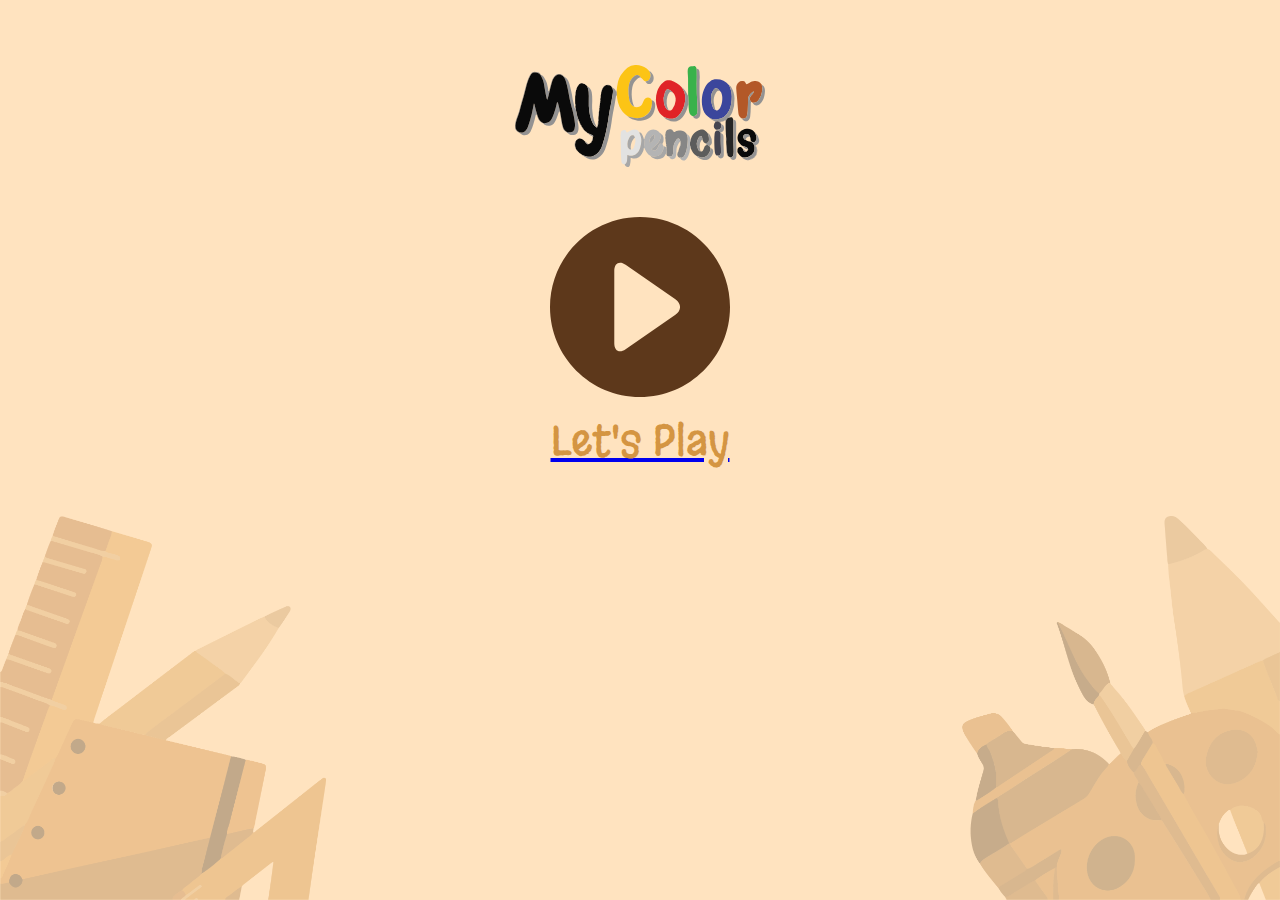
==== index.html @ 098ef69a "c" ====
<!DOCTYPE html>
<html lang="en-US">

<head>
  <meta charset="UTF-8">
  <meta name="viewport" content="width=device-width, initial-scale=1">
  <title>Test</title>
  <link rel="stylesheet" href="css/main.css">
  <link href="https://fonts.googleapis.com/css?family=Margarine&display=swap" rel="stylesheet">
</head>

<body>
  <div class="main-menu">
    <img class="logo" srcset="img/logo_v1.svg">
    <div id="play-button" onclick="play()">
      <a href="stage.html">
        <img class="play-svg" srcset="img/play.svg">
        <p>Let's Play</p>
      </a>
    </div>
  </div>
  <img class="background" src="img/pen_v2.png">
</body>


<script src="js/script.js"></script>

</html>
---- css/main.css ----
body {
  background: #FFE3BF;
  font-family: 'Margarine', sans-serif;
  text-align: center;
  margin: 0;
}
.main-menu {
  text-align: center;
  margin: 20px;
  height: auto;
  top: 0;
  bottom: 0;
  z-index: 100;
}
.logo {
  width: 80vw;
  max-width: 250px;
  height: auto;
  max-height: 110px;
  margin: 5vh 0;
}
p {
  margin-top: 10px;
  font-size: 42px;
  color: #D49542;
}
#play-button {
  width: 50vw;
  max-width: 180px;
  height: 50vh;
  max-height: 180px;
  margin: auto;
  color: #5B381C;
  cursor: pointer;
}
#play-button:hover {
  opacity: 0.75;
}
.play-svg {
  filter: invert(22%) sepia(19%) saturate(1679%) hue-rotate(344deg) brightness(93%) contrast(90%);
}
.background {
  position: fixed;
  opacity: 0.3;
  width: 100%;
  height: auto;
  bottom: 0;
  left: 0;
  z-index: 1;
}
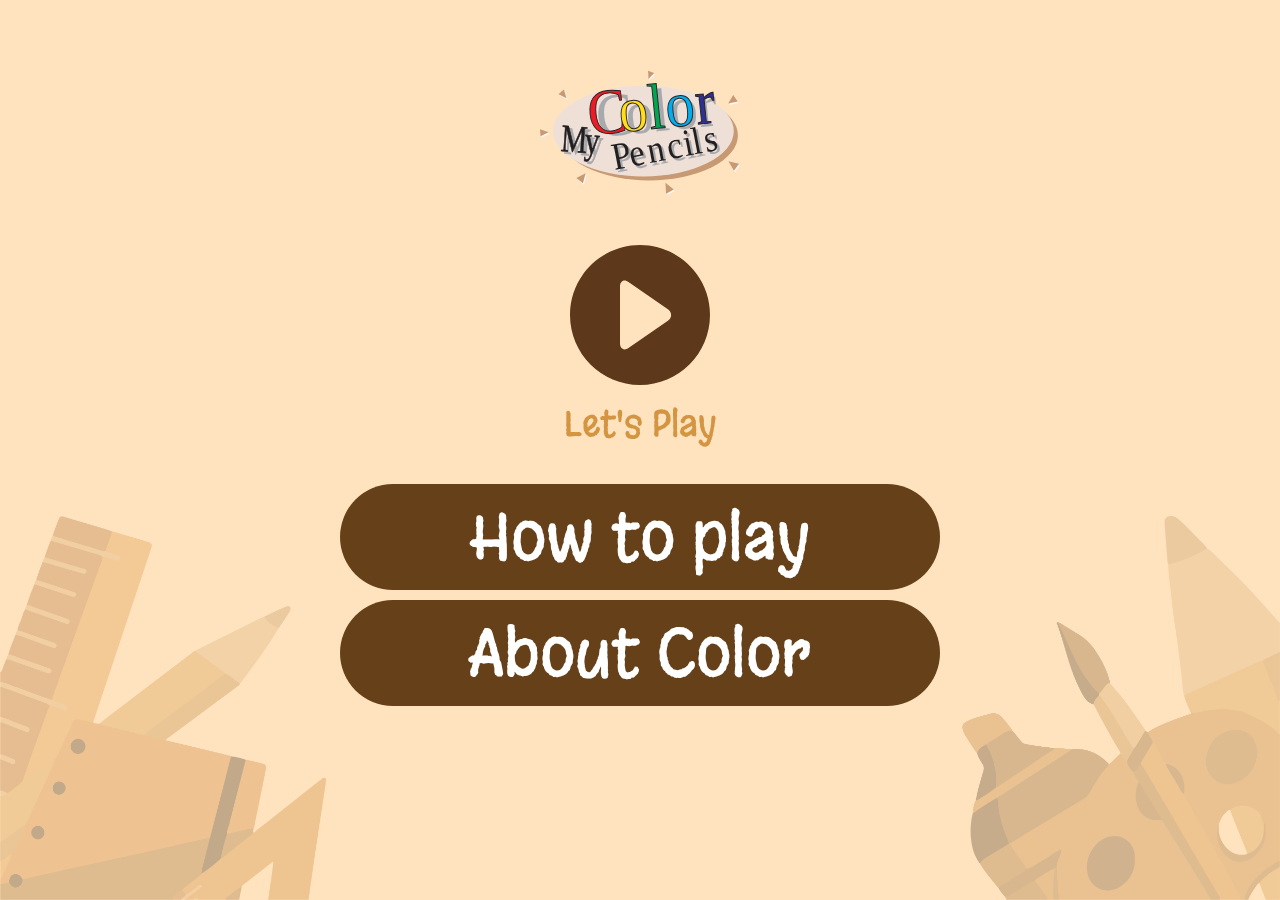
==== commit dbcddccb: "update" ====
--- a/index.html
+++ b/index.html
@@ -4,22 +4,32 @@
 <head>
   <meta charset="UTF-8">
   <meta name="viewport" content="width=device-width, initial-scale=1">
-  <title>Test</title>
+  <title>My color pencils box</title>
   <link rel="stylesheet" href="css/main.css">
   <link href="https://fonts.googleapis.com/css?family=Margarine&display=swap" rel="stylesheet">
 </head>
 
 <body>
   <div class="main-menu">
-    <img class="logo" srcset="img/logo_v1.svg">
+    <img id="logo" srcset="img/logo_v3.svg">
     <div id="play-button" onclick="play()">
       <a href="stage.html">
-        <img class="play-svg" srcset="img/play.svg">
+        <img id="play-svg" srcset="img/play.svg">
         <p>Let's Play</p>
       </a>
     </div>
+    <div id="button-component">
+      <a href="howto.html">
+        How to play
+      </a>
+    </div>
+    <div id="button-component">
+      <a href="about.html">
+        About Color
+      </a>
+    </div>
   </div>
-  <img class="background" src="img/pen_v2.png">
+  <img id="background" src="img/pen_v2.png">
 </body>
 
 
--- a/css/main.css
+++ b/css/main.css
@@ -10,41 +10,54 @@
   height: auto;
   top: 0;
   bottom: 0;
-  z-index: 100;
-}
-.logo {
-  width: 80vw;
-  max-width: 250px;
-  height: auto;
-  max-height: 110px;
-  margin: 5vh 0;
 }
 p {
   margin-top: 10px;
-  font-size: 42px;
+  margin-left: -50px;
+  margin-right: -50px;
+  font-size: 36px;
   color: #D49542;
+}
+a {
+  color: #FFFFFF;
+  text-decoration: none;
+}
+#logo {
+  width: 70vw;
+  max-width: 200px;
+  height: auto;
+  max-height: 160px;
+  margin: 5vh 0;
 }
 #play-button {
   width: 50vw;
-  max-width: 180px;
-  height: 50vh;
-  max-height: 180px;
+  max-width: 140px;
   margin: auto;
   color: #5B381C;
   cursor: pointer;
 }
-#play-button:hover {
+#button-component {
+  background: #654018;
+  color: #fff;
+  font-size: 5vw;
+  padding: 10px 15px;
+  border-radius: 100px;
+  width: auto;
+  margin: 0 25vw 10px 25vw;
+  cursor: pointer;
+}
+#play-button:hover, #about-button:hover {
   opacity: 0.75;
 }
-.play-svg {
+#play-svg {
   filter: invert(22%) sepia(19%) saturate(1679%) hue-rotate(344deg) brightness(93%) contrast(90%);
 }
-.background {
+#background {
   position: fixed;
   opacity: 0.3;
   width: 100%;
   height: auto;
   bottom: 0;
   left: 0;
-  z-index: 1;
+  z-index: -1;
 }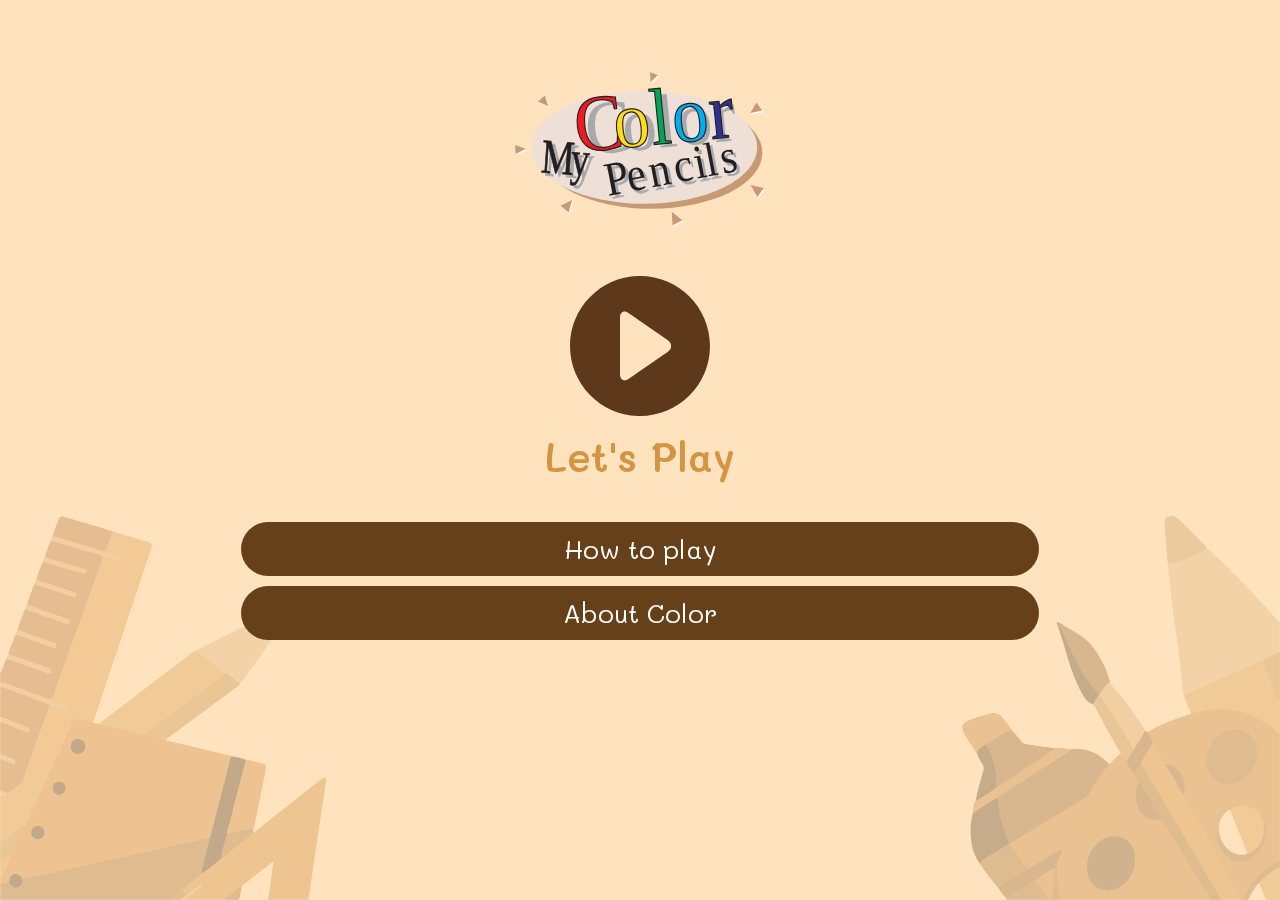
==== commit 1406d049: "up" ====
--- a/index.html
+++ b/index.html
@@ -6,7 +6,7 @@
   <meta name="viewport" content="width=device-width, initial-scale=1">
   <title>My color pencils box</title>
   <link rel="stylesheet" href="css/main.css">
-  <link href="https://fonts.googleapis.com/css?family=Margarine&display=swap" rel="stylesheet">
+  <link href="https://fonts.googleapis.com/css?family=Mali&wght@0,400;1,600&display=swap" rel="stylesheet">
 </head>
 
 <body>
--- a/css/main.css
+++ b/css/main.css
@@ -1,6 +1,6 @@
 body {
   background: #FFE3BF;
-  font-family: 'Margarine', sans-serif;
+  font-family: 'Mali', sans-serif;
   text-align: center;
   margin: 0;
 }
@@ -15,7 +15,8 @@
   margin-top: 10px;
   margin-left: -50px;
   margin-right: -50px;
-  font-size: 36px;
+  font-size: 40px;
+  font-weight: 600;
   color: #D49542;
 }
 a {
@@ -24,9 +25,9 @@
 }
 #logo {
   width: 70vw;
-  max-width: 200px;
+  max-width: 250px;
   height: auto;
-  max-height: 160px;
+  max-height: 200px;
   margin: 5vh 0;
 }
 #play-button {
@@ -39,11 +40,12 @@
 #button-component {
   background: #654018;
   color: #fff;
-  font-size: 5vw;
+  font-size: 26px;
   padding: 10px 15px;
   border-radius: 100px;
-  width: auto;
-  margin: 0 25vw 10px 25vw;
+  width: 60vw;
+  max-height: 100px;
+  margin: 0 auto 10px auto;
   cursor: pointer;
 }
 #play-button:hover, #about-button:hover {
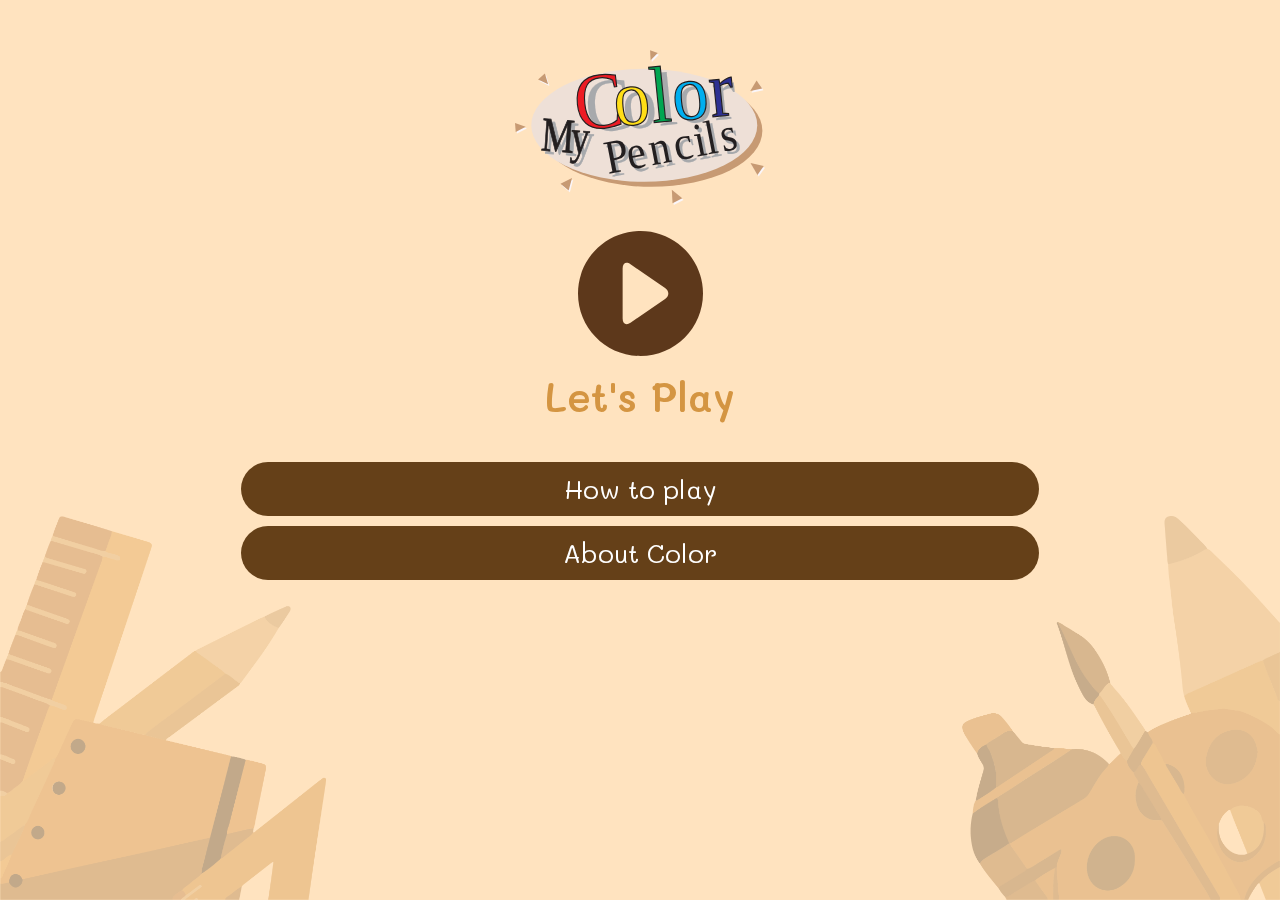
==== commit d148a887: "s" ====
--- a/index.html
+++ b/index.html
@@ -7,6 +7,7 @@
   <title>My color pencils box</title>
   <link rel="stylesheet" href="css/main.css">
   <link href="https://fonts.googleapis.com/css?family=Mali&wght@0,400;1,600&display=swap" rel="stylesheet">
+  <script type='text/javascript' src='https://platform-api.sharethis.com/js/sharethis.js#property=5eb717bbc155b9001af9bfb2&product=inline-share-buttons&cms=sop' async='async'></script>
 </head>
 
 <body>
@@ -28,6 +29,8 @@
         About Color
       </a>
     </div>
+    <br>
+    <div class="sharethis-inline-share-buttons"></div>
   </div>
   <img id="background" src="img/pen_v2.png">
 </body>
--- a/css/main.css
+++ b/css/main.css
@@ -15,7 +15,7 @@
   margin-top: 10px;
   margin-left: -50px;
   margin-right: -50px;
-  font-size: 40px;
+  font-size: min(40px, 5vh);
   font-weight: 600;
   color: #D49542;
 }
@@ -24,15 +24,15 @@
   text-decoration: none;
 }
 #logo {
-  width: 70vw;
+  width: 50vw;
   max-width: 250px;
   height: auto;
   max-height: 200px;
-  margin: 5vh 0;
+  margin: 2.5vh 0;
 }
 #play-button {
-  width: 50vw;
-  max-width: 140px;
+  width: 40vw;
+  max-width: 125px;
   margin: auto;
   color: #5B381C;
   cursor: pointer;
@@ -40,7 +40,7 @@
 #button-component {
   background: #654018;
   color: #fff;
-  font-size: 26px;
+  font-size: min(26px, 3vh);
   padding: 10px 15px;
   border-radius: 100px;
   width: 60vw;
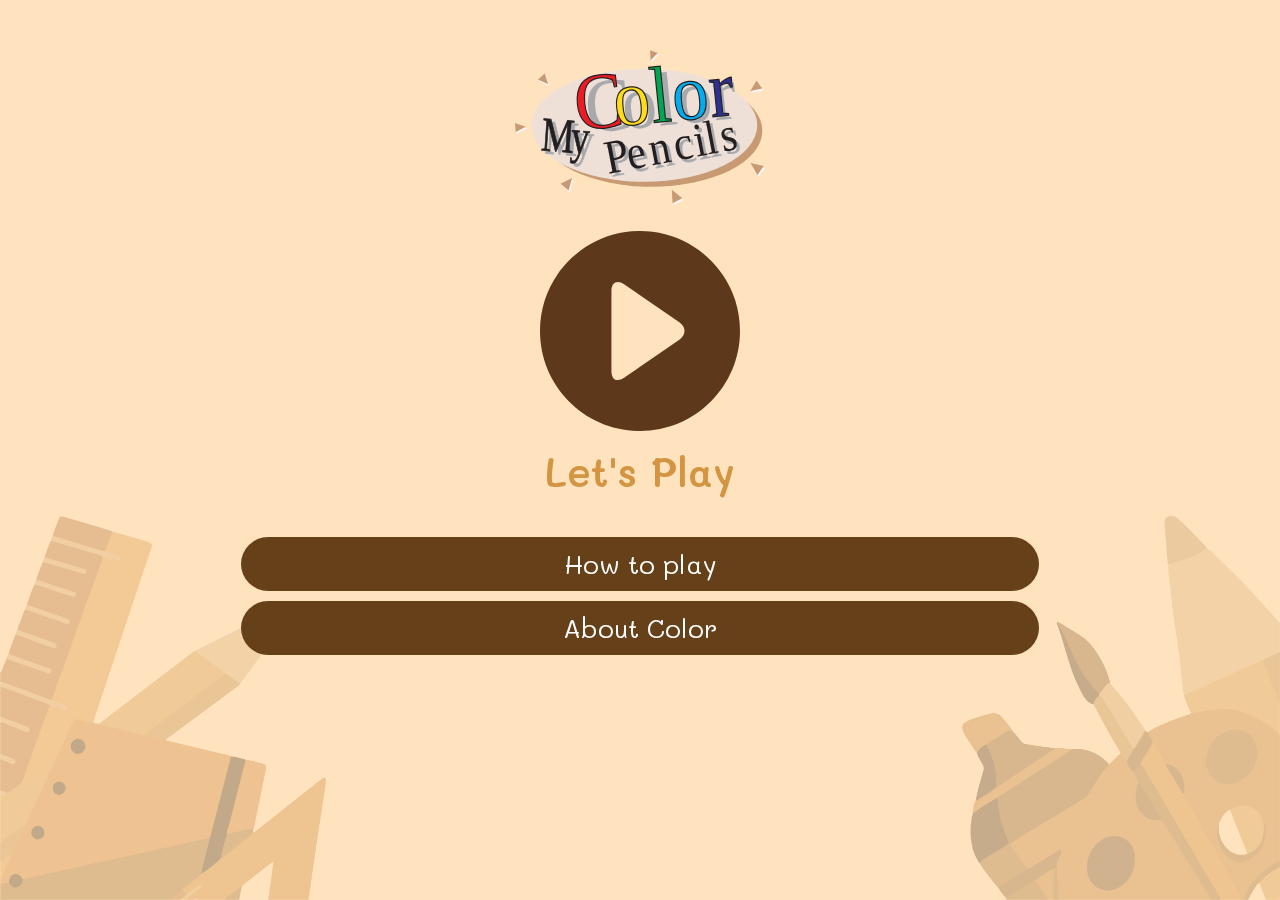
==== commit 4bc78f8b: "fix" ====
--- a/index.html
+++ b/index.html
@@ -4,34 +4,46 @@
 <head>
   <meta charset="UTF-8">
   <meta name="viewport" content="width=device-width, initial-scale=1">
-  <title>My color pencils box</title>
+  <title>My color pencils </title>
   <link rel="stylesheet" href="css/main.css">
   <link href="https://fonts.googleapis.com/css?family=Mali&wght@0,400;1,600&display=swap" rel="stylesheet">
+  <link rel="shortcut icon" type="image/svg" href="img/favicon.svg">
   <script type='text/javascript' src='https://platform-api.sharethis.com/js/sharethis.js#property=5eb717bbc155b9001af9bfb2&product=inline-share-buttons&cms=sop' async='async'></script>
 </head>
 
 <body>
   <div class="main-menu">
     <img id="logo" srcset="img/logo_v3.svg">
+
     <div id="play-button" onclick="play()">
       <a href="stage.html">
         <img id="play-svg" srcset="img/play.svg">
         <p>Let's Play</p>
       </a>
     </div>
+
     <div id="button-component">
       <a href="howto.html">
         How to play
       </a>
     </div>
+
     <div id="button-component">
       <a href="about.html">
         About Color
       </a>
     </div>
     <br>
+
+<!-- Plug in 
+      1.Facebook
+      2.Twitter
+      3.Line
+      4.Mail-           -->
     <div class="sharethis-inline-share-buttons"></div>
+
   </div>
+
   <img id="background" src="img/pen_v2.png">
 </body>
 
--- a/css/main.css
+++ b/css/main.css
@@ -4,6 +4,7 @@
   text-align: center;
   margin: 0;
 }
+
 .main-menu {
   text-align: center;
   margin: 20px;
@@ -11,6 +12,7 @@
   top: 0;
   bottom: 0;
 }
+
 p {
   margin-top: 10px;
   margin-left: -50px;
@@ -19,10 +21,12 @@
   font-weight: 600;
   color: #D49542;
 }
+
 a {
   color: #FFFFFF;
   text-decoration: none;
 }
+
 #logo {
   width: 50vw;
   max-width: 250px;
@@ -30,13 +34,15 @@
   max-height: 200px;
   margin: 2.5vh 0;
 }
+
 #play-button {
   width: 40vw;
-  max-width: 125px;
+  max-width: 200px;
   margin: auto;
   color: #5B381C;
   cursor: pointer;
 }
+
 #button-component {
   background: #654018;
   color: #fff;
@@ -48,12 +54,15 @@
   margin: 0 auto 10px auto;
   cursor: pointer;
 }
-#play-button:hover, #about-button:hover {
+
+#play-button:hover, #button-component:hover {
   opacity: 0.75;
 }
+
 #play-svg {
   filter: invert(22%) sepia(19%) saturate(1679%) hue-rotate(344deg) brightness(93%) contrast(90%);
 }
+
 #background {
   position: fixed;
   opacity: 0.3;
@@ -62,4 +71,8 @@
   bottom: 0;
   left: 0;
   z-index: -1;
-}+}
+
+/* Button effect = https://www.youtube.com/watch?v=nHyOMw_utMs 
+    Ripple effect
+*/
